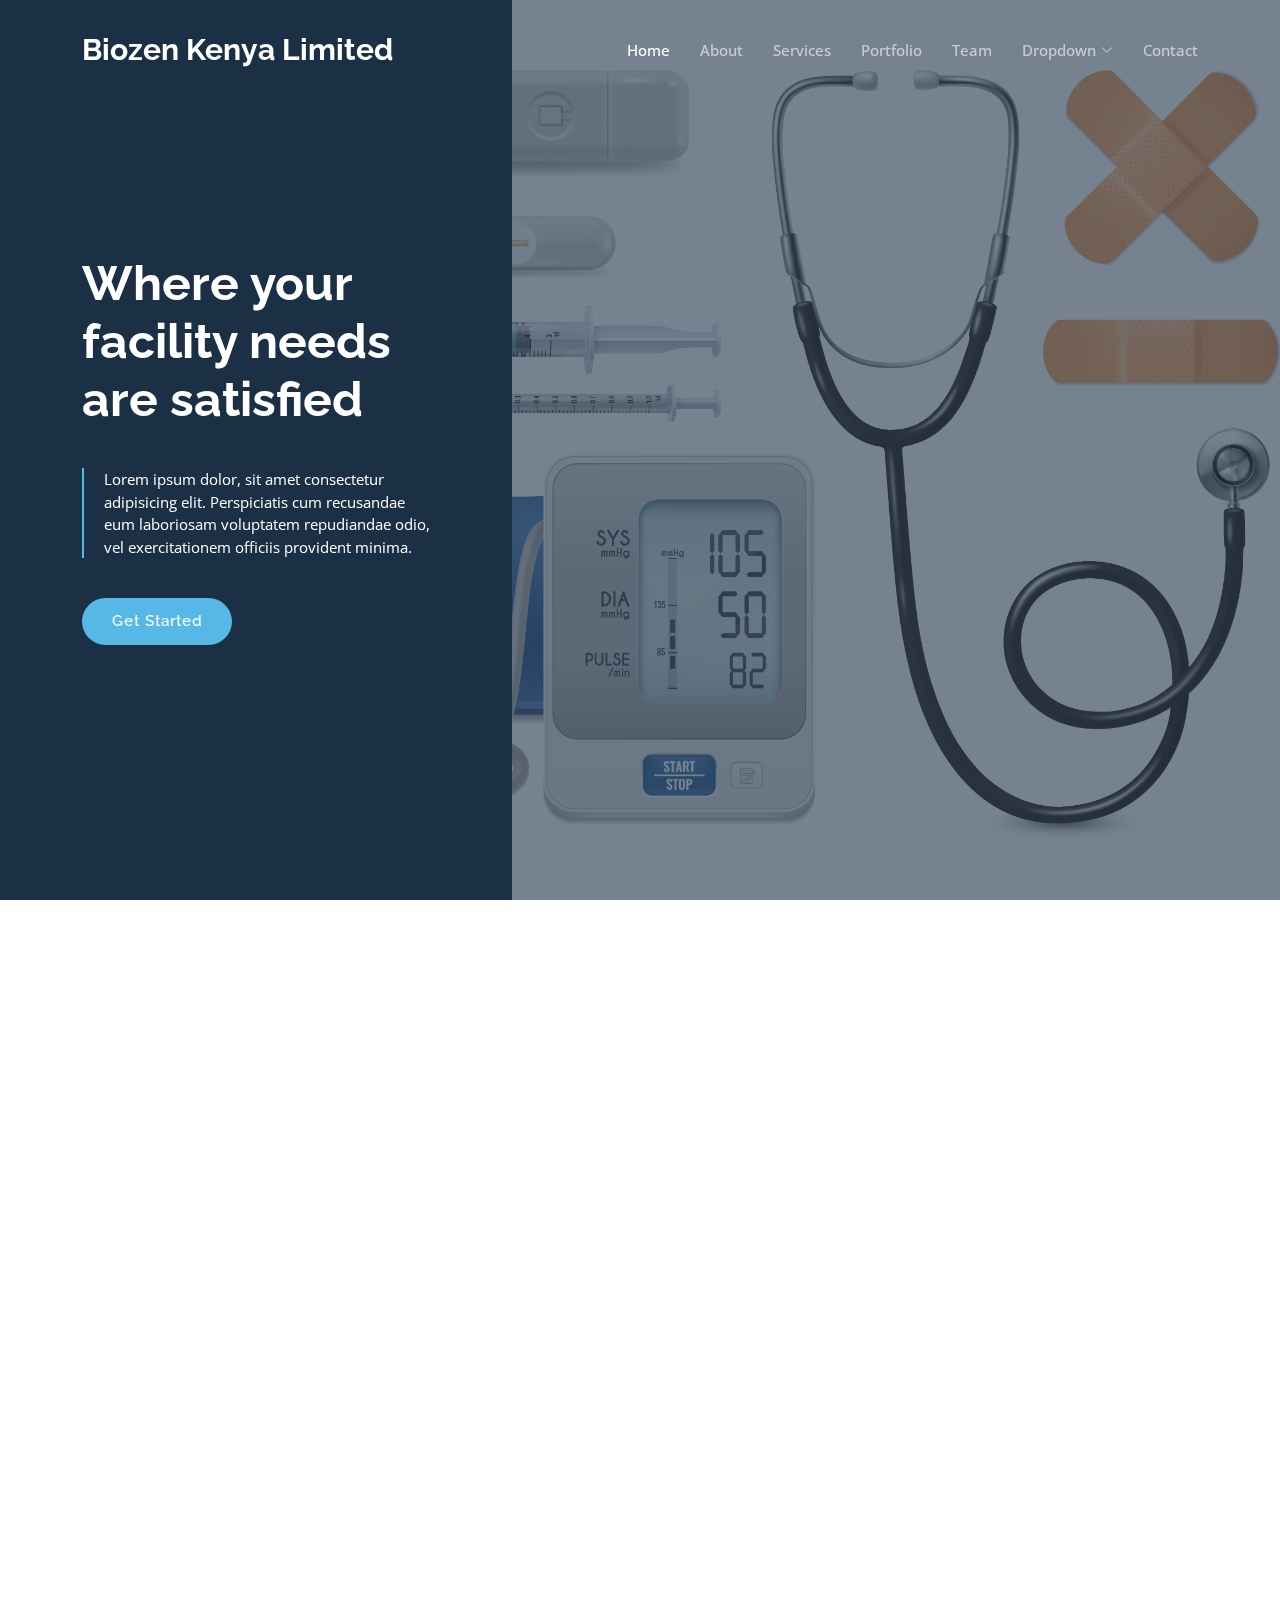
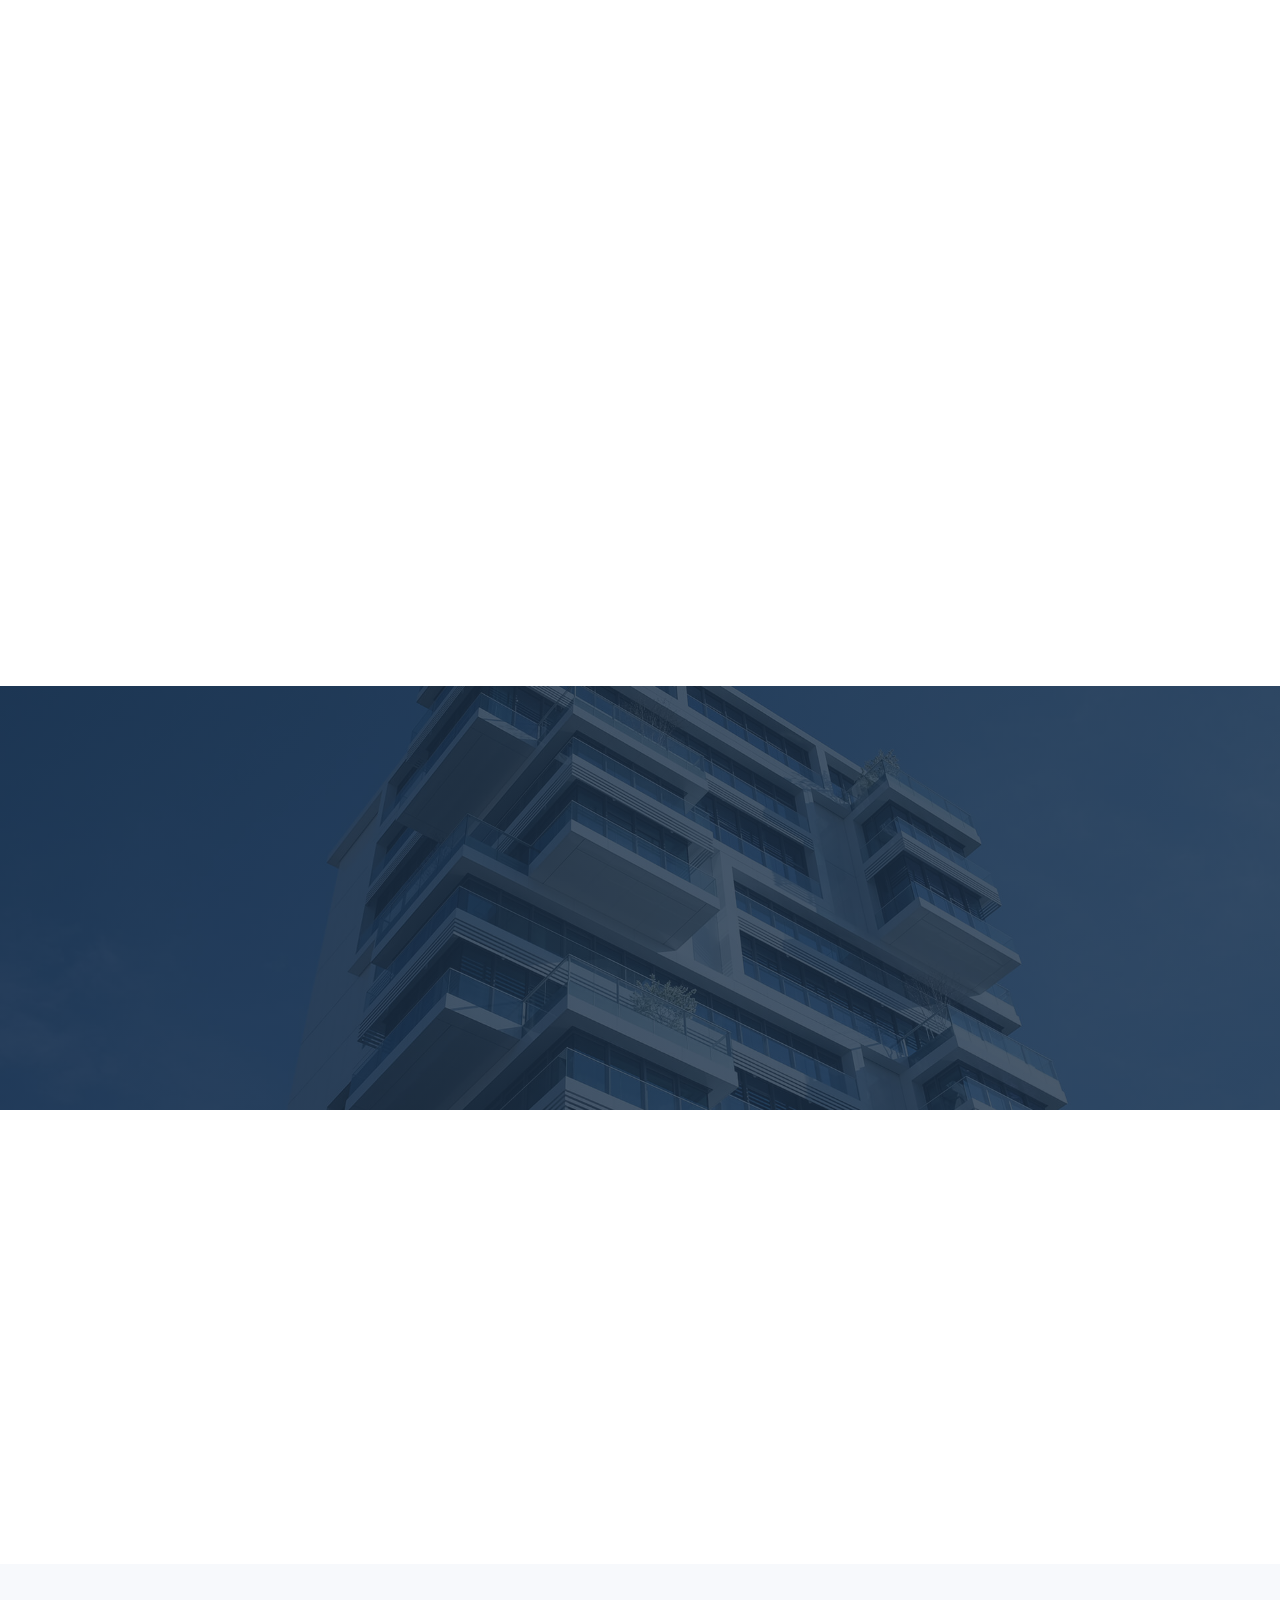
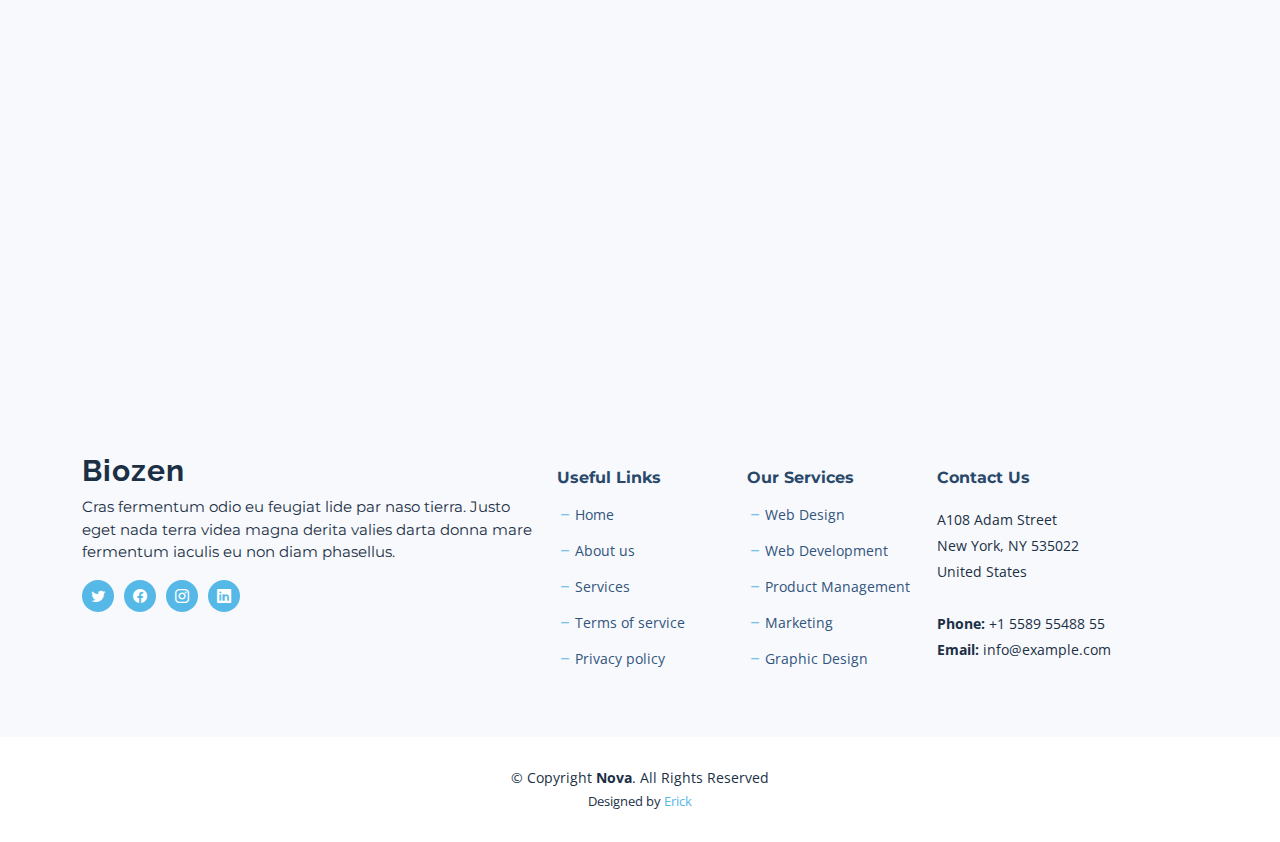
==== index.html @ e1270917 "initial commit" ====
<!DOCTYPE html>
<html lang="en">

<head>
  <meta charset="utf-8">
  <meta content="width=device-width, initial-scale=1.0" name="viewport">

  <title>Home</title>
  <meta content="" name="description">
  <meta content="" name="keywords">

  <!-- Favicons -->
  <link href="assets/img/favicon.png" rel="icon">
  <link href="assets/img/apple-touch-icon.png" rel="apple-touch-icon">

  <!-- Google Fonts -->
  <link rel="preconnect" href="https://fonts.googleapis.com">
  <link rel="preconnect" href="https://fonts.gstatic.com" crossorigin>
  <link href="https://fonts.googleapis.com/css2?family=Open+Sans:ital,wght@0,300;0,400;0,500;0,600;0,700;1,300;1,400;1,600;1,700&family=Montserrat:ital,wght@0,300;0,400;0,500;0,600;0,700;1,300;1,400;1,500;1,600;1,700&family=Raleway:ital,wght@0,300;0,400;0,500;0,600;0,700;1,300;1,400;1,500;1,600;1,700&display=swap" rel="stylesheet">

  <!-- Vendor CSS Files -->
  <link href="assets/vendor/bootstrap/css/bootstrap.min.css" rel="stylesheet">
  <link href="assets/vendor/bootstrap-icons/bootstrap-icons.css" rel="stylesheet">
  <link href="assets/vendor/aos/aos.css" rel="stylesheet">
  <link href="assets/vendor/glightbox/css/glightbox.min.css" rel="stylesheet">
  <link href="assets/vendor/swiper/swiper-bundle.min.css" rel="stylesheet">
  <link href="assets/vendor/remixicon/remixicon.css" rel="stylesheet">

  <!-- Template Main CSS File -->
  <link href="assets/css/main.css" rel="stylesheet">

  <!-- =======================================================
  * Template Name: Nova - v1.2.1
  * Template URL: https://bootstrapmade.com/nova-bootstrap-business-template/
  * Author: BootstrapMade.com
  * License: https://bootstrapmade.com/license/
  ======================================================== -->
</head>

<body class="page-index">

  <!-- ======= Header ======= -->
  <header id="header" class="header d-flex align-items-center fixed-top">
    <div class="container-fluid container-xl d-flex align-items-center justify-content-between">

      <a href="index.html" class="logo d-flex align-items-center">
        <!-- Uncomment the line below if you also wish to use an image logo -->
        <!-- <img src="assets/img/logo.png" alt=""> -->
        <!--<img src="assets/img/Biozen.jpeg" alt="logo" class="w-auto"> -->
        <h1>Biozen Kenya Limited</h1>
      </a>

      <i class="mobile-nav-toggle mobile-nav-show bi bi-list"></i>
      <i class="mobile-nav-toggle mobile-nav-hide d-none bi bi-x"></i>

      <nav id="navbar" class="navbar">
        <ul>
          <li><a href="index.html" class="active">Home</a></li>
          <li><a href="about.html">About</a></li>
          <li><a href="services.html">Services</a></li>
          <li><a href="portfolio.html">Portfolio</a></li>
          <li><a href="team.html">Team</a></li><li>
          <li class="dropdown"><a href="#"><span>Dropdown</span> <i class="bi bi-chevron-down dropdown-indicator"></i></a>
            <ul>
              <li><a href="#">Dropdown 1</a></li>
              <li class="dropdown"><a href="#"><span>Deep Dropdown</span> <i class="bi bi-chevron-down dropdown-indicator"></i></a>
                <ul>
                  <li><a href="#">Deep Dropdown 1</a></li>
                  <li><a href="#">Deep Dropdown 2</a></li>
                  <li><a href="#">Deep Dropdown 3</a></li>
                  <li><a href="#">Deep Dropdown 4</a></li>
                  <li><a href="#">Deep Dropdown 5</a></li>
                </ul>
              </li>
              <li><a href="#">Dropdown 2</a></li>
              <li><a href="#">Dropdown 3</a></li>
              <li><a href="#">Dropdown 4</a></li>
            </ul>
          </li>
          <li><a href="contact.html">Contact</a></li>
        </ul>
      </nav><!-- .navbar -->

    </div>
  </header><!-- End Header -->

  <!-- ======= Hero Section ======= -->
  <section id="hero" class="hero d-flex align-items-center">
    <div class="container">
      <div class="row">
        <div class="col-xl-4">
          <h2 data-aos="fade-up">Where your facility needs are satisfied</h2>
          <blockquote data-aos="fade-up" data-aos-delay="100">
            <p>Lorem ipsum dolor, sit amet consectetur adipisicing elit. Perspiciatis cum recusandae eum laboriosam voluptatem repudiandae odio, vel exercitationem officiis provident minima. </p>
          </blockquote>
          <div class="d-flex" data-aos="fade-up" data-aos-delay="200">
            <a href="#about" class="btn-get-started">Get Started</a>
          </div>
        </div>
      </div>
    </div>
  </section><!-- End Hero Section -->

  <main id="main">

    <!-- ======= Why Choose Us Section ======= -->
    <section id="why-us" class="why-us">
      <div class="container" data-aos="fade-up">

        <div class="section-header">
          <h2>Why Choose Us</h2>

        </div>

        <div class="row g-0" data-aos="fade-up" data-aos-delay="200">

          <div class="col-xl-5 img-bg" style="background-image: url('assets/img/why-us-bg.jpg')"></div>
          <div class="col-xl-7 slides  position-relative">

            <div class="slides-1 swiper">
              <div class="swiper-wrapper">

                <div class="swiper-slide">
                  <div class="item">
                    <h3 class="mb-3">Let's grow your business together</h3>
                    <h4 class="mb-3">Optio reiciendis accusantium iusto architecto at quia minima maiores quidem, dolorum.</h4>
                    <p>Lorem ipsum dolor sit amet consectetur adipisicing elit. Repellendus, ipsam perferendis asperiores explicabo vel tempore velit totam, natus nesciunt accusantium dicta quod quibusdam ipsum maiores nobis non, eum. Ullam reiciendis dignissimos laborum aut, magni voluptatem velit doloribus quas sapiente optio.</p>
                  </div>
                </div><!-- End slide item -->

                <div class="swiper-slide">
                  <div class="item">
                    <h3 class="mb-3">Unde perspiciatis ut repellat dolorem</h3>
                    <h4 class="mb-3">Amet cumque nam sed voluptas doloribus iusto. Dolorem eos aliquam quis.</h4>
                    <p>Dolorem quia fuga consectetur voluptatem. Earum consequatur nulla maxime necessitatibus cum accusamus. Voluptatem dolorem ut numquam dolorum delectus autem veritatis facilis. Et ea ut repellat ea. Facere est dolores fugiat dolor.</p>
                  </div>
                </div><!-- End slide item -->

                <div class="swiper-slide">
                  <div class="item">
                    <h3 class="mb-3">Aliquid non alias minus</h3>
                    <h4 class="mb-3">Necessitatibus voluptatibus explicabo dolores a vitae voluptatum.</h4>
                    <p>Neque voluptates aut. Soluta aut perspiciatis porro deserunt. Voluptate ut itaque velit. Aut consectetur voluptatem aspernatur sequi sit laborum. Voluptas enim dolorum fugiat aut.</p>
                  </div>
                </div><!-- End slide item -->

                <div class="swiper-slide">
                  <div class="item">
                    <h3 class="mb-3">Necessitatibus suscipit non voluptatem quibusdam</h3>
                    <h4 class="mb-3">Tempora quos est ut quia adipisci ut voluptas. Deleniti laborum soluta nihil est. Eum similique neque autem ut.</h4>
                    <p>Ut rerum et autem vel. Et rerum molestiae aut sit vel incidunt sit at voluptatem. Saepe dolorem et sed voluptate impedit. Ad et qui sint at qui animi animi rerum.</p>
                  </div>
                </div><!-- End slide item -->

              </div>
              <div class="swiper-pagination"></div>
            </div>
            <div class="swiper-button-prev"></div>
            <div class="swiper-button-next"></div>
          </div>

        </div>

      </div>
    </section><!-- End Why Choose Us Section -->

    <!-- ======= Our Services Section ======= -->
    <section id="services-list" class="services-list">
      <div class="container" data-aos="fade-up">

        <div class="section-header">
          <h2>Our Services</h2>

        </div>

        <div class="row gy-5">

          <div class="col-lg-4 col-md-6 service-item d-flex" data-aos="fade-up" data-aos-delay="100">
            <div class="icon flex-shrink-0"><i class="bi bi-briefcase" style="color: #f57813;"></i></div>
            <div>
              <h4 class="title"><a href="#" class="stretched-link">Lorem Ipsum</a></h4>
              <p class="description">Voluptatum deleniti atque corrupti quos dolores et quas molestias excepturi sint occaecati cupiditate non provident</p>
            </div>
          </div>
          <!-- End Service Item -->

          <div class="col-lg-4 col-md-6 service-item d-flex" data-aos="fade-up" data-aos-delay="200">
            <div class="icon flex-shrink-0"><i class="bi bi-card-checklist" style="color: #15a04a;"></i></div>
            <div>
              <h4 class="title"><a href="#" class="stretched-link">Dolor Sitema</a></h4>
              <p class="description">Minim veniam, quis nostrud exercitation ullamco laboris nisi ut aliquip ex ea commodo consequat tarad limino ata</p>
            </div>
          </div><!-- End Service Item -->

          <div class="col-lg-4 col-md-6 service-item d-flex" data-aos="fade-up" data-aos-delay="300">
            <div class="icon flex-shrink-0"><i class="bi bi-bar-chart" style="color: #d90769;"></i></div>
            <div>
              <h4 class="title"><a href="#" class="stretched-link">Sed ut perspiciatis</a></h4>
              <p class="description">Duis aute irure dolor in reprehenderit in voluptate velit esse cillum dolore eu fugiat nulla pariatur</p>
            </div>
          </div><!-- End Service Item -->

          <div class="col-lg-4 col-md-6 service-item d-flex" data-aos="fade-up" data-aos-delay="400">
            <div class="icon flex-shrink-0"><i class="bi bi-binoculars" style="color: #15bfbc;"></i></div>
            <div>
              <h4 class="title"><a href="#" class="stretched-link">Magni Dolores</a></h4>
              <p class="description">Excepteur sint occaecat cupidatat non proident, sunt in culpa qui officia deserunt mollit anim id est laborum</p>
            </div>
          </div><!-- End Service Item -->

          <div class="col-lg-4 col-md-6 service-item d-flex" data-aos="fade-up" data-aos-delay="500">
            <div class="icon flex-shrink-0"><i class="bi bi-brightness-high" style="color: #f5cf13;"></i></div>
            <div>
              <h4 class="title"><a href="#" class="stretched-link">Nemo Enim</a></h4>
              <p class="description">At vero eos et accusamus et iusto odio dignissimos ducimus qui blanditiis praesentium voluptatum deleniti atque</p>
            </div>
          </div><!-- End Service Item -->

          <div class="col-lg-4 col-md-6 service-item d-flex" data-aos="fade-up" data-aos-delay="600">
            <div class="icon flex-shrink-0"><i class="bi bi-calendar4-week" style="color: #1335f5;"></i></div>
            <div>
              <h4 class="title"><a href="#" class="stretched-link">Eiusmod Tempor</a></h4>
              <p class="description">Et harum quidem rerum facilis est et expedita distinctio. Nam libero tempore, cum soluta nobis est eligendi</p>
            </div>
          </div><!-- End Service Item -->

        </div>

      </div>
    </section><!-- End Our Services Section -->

    <!-- ======= Call To Action Section ======= -->
    <section id="call-to-action" class="call-to-action">
      <div class="container" data-aos="fade-up">
        <div class="row justify-content-center">
          <div class="col-lg-6 text-center">
            <h3>Ut fugiat aliquam aut non</h3>
            <p>Duis aute irure dolor in reprehenderit in voluptate velit esse cillum dolore eu fugiat nulla pariatur. Excepteur sint occaecat cupidatat non proident.</p>
            <a class="cta-btn" href="#">Call To Action</a>
          </div>
        </div>

      </div>
    </section><!-- End Call To Action Section -->

    <!-- ======= Features Section ======= -->
    <section id="features" class="features">

      <div class="container" data-aos="fade-up">
        <div class="row">
          <div class="col-lg-7" data-aos="fade-up" data-aos-delay="100">
            <h3>Get All Medical Supplies for <br>Your facility</h3>

            <div class="row gy-4">

              <div class="col-md-6">
                <div class="icon-list d-flex">
                  <i class="ri-store-line" style="color: #ffbb2c;"></i>
                  <span>Easy Cart Features</span>
                </div>
              </div><!-- End Icon List Item-->

              <div class="col-md-6">
                <div class="icon-list d-flex">
                  <i class="ri-bar-chart-box-line" style="color: #5578ff;"></i>
                  <span>Sit amet consectetur adipisicing</span>
                </div>
              </div><!-- End Icon List Item-->

              <div class="col-md-6">
                <div class="icon-list d-flex">
                  <i class="ri-calendar-todo-line" style="color: #e80368;"></i>
                  <span>Ipsum Rerum Explicabo</span>
                </div>
              </div><!-- End Icon List Item-->

              <div class="col-md-6">
                <div class="icon-list d-flex">
                  <i class="ri-paint-brush-line" style="color: #e361ff;"></i>
                  <span>Easy Cart Features</span>
                </div>
              </div><!-- End Icon List Item-->

              <div class="col-md-6">
                <div class="icon-list d-flex">
                  <i class="ri-database-2-line" style="color: #47aeff;"></i>
                  <span>Easy Cart Features</span>
                </div>
              </div><!-- End Icon List Item-->

              <div class="col-md-6">
                <div class="icon-list d-flex">
                  <i class="ri-gradienter-line" style="color: #ffa76e;"></i>
                  <span>Sit amet consectetur adipisicing</span>
                </div>
              </div><!-- End Icon List Item-->

              <div class="col-md-6">
                <div class="icon-list d-flex">
                  <i class="ri-file-list-3-line" style="color: #11dbcf;"></i>
                  <span>Ipsum Rerum Explicabo</span>
                </div>
              </div><!-- End Icon List Item-->

              <div class="col-md-6">
                <div class="icon-list d-flex">
                  <i class="ri-base-station-line" style="color: #ff5828;"></i>
                  <span>Easy Cart Features</span>
                </div>
              </div><!-- End Icon List Item-->
            </div>
          </div>
          <div class="col-lg-5 position-relative" data-aos="fade-up" data-aos-delay="200">
            <div class="phone-wrap">
              <img src="assets/img/Bioz.jpg" alt="Image" class="img-fluid">
            </div>
          </div>
        </div>

      </div>

      <div class="details">
        <div class="container" data-aos="fade-up" data-aos-delay="300">
          <div class="row">
            <div class="col-md-6">
              <h4>Labore Sdio Lidui<br>Bonde Naruto</h4>
              <p>Lorem ipsum dolor sit amet, consectetur adipisicing elit. Numquam nostrum molestias doloremque quae delectus odit minima corrupti blanditiis quo animi!</p>
              <a href="#about" class="btn-get-started">Get Started</a>
            </div>
          </div>

        </div>
      </div>

    </section><!-- End Features Section -->


  </main><!-- End #main -->

  <!-- ======= Footer ======= -->
  <footer id="footer" class="footer">

    <div class="footer-content">
      <div class="container">
        <div class="row gy-4">
          <div class="col-lg-5 col-md-12 footer-info">
            <a href="index.html" class="logo d-flex align-items-center">
              <span>Biozen</span>
            </a>
            <p>Cras fermentum odio eu feugiat lide par naso tierra. Justo eget nada terra videa magna derita valies darta donna mare fermentum iaculis eu non diam phasellus.</p>
            <div class="social-links d-flex  mt-3">
              <a href="#" class="twitter"><i class="bi bi-twitter"></i></a>
              <a href="#" class="facebook"><i class="bi bi-facebook"></i></a>
              <a href="#" class="instagram"><i class="bi bi-instagram"></i></a>
              <a href="#" class="linkedin"><i class="bi bi-linkedin"></i></a>
            </div>
          </div>

          <div class="col-lg-2 col-6 footer-links">
            <h4>Useful Links</h4>
            <ul>
              <li><i class="bi bi-dash"></i> <a href="#">Home</a></li>
              <li><i class="bi bi-dash"></i> <a href="#">About us</a></li>
              <li><i class="bi bi-dash"></i> <a href="#">Services</a></li>
              <li><i class="bi bi-dash"></i> <a href="#">Terms of service</a></li>
              <li><i class="bi bi-dash"></i> <a href="#">Privacy policy</a></li>
            </ul>
          </div>

          <div class="col-lg-2 col-6 footer-links">
            <h4>Our Services</h4>
            <ul>
              <li><i class="bi bi-dash"></i> <a href="#">Web Design</a></li>
              <li><i class="bi bi-dash"></i> <a href="#">Web Development</a></li>
              <li><i class="bi bi-dash"></i> <a href="#">Product Management</a></li>
              <li><i class="bi bi-dash"></i> <a href="#">Marketing</a></li>
              <li><i class="bi bi-dash"></i> <a href="#">Graphic Design</a></li>
            </ul>
          </div>

          <div class="col-lg-3 col-md-12 footer-contact text-center text-md-start">
            <h4>Contact Us</h4>
            <p>
              A108 Adam Street <br>
              New York, NY 535022<br>
              United States <br><br>
              <strong>Phone:</strong> +1 5589 55488 55<br>
              <strong>Email:</strong> info@example.com<br>
            </p>

          </div>

        </div>
      </div>
    </div>

    <div class="footer-legal">
      <div class="container">
        <div class="copyright">
          &copy; Copyright <strong><span>Nova</span></strong>. All Rights Reserved
        </div>
        <div class="credits">
          <!-- All the links in the footer should remain intact. -->
          <!-- You can delete the links only if you purchased the pro version. -->
          <!-- Licensing information: https://bootstrapmade.com/license/ -->
          <!-- Purchase the pro version with working PHP/AJAX contact form: https://bootstrapmade.com/nova-bootstrap-business-template/ -->
          Designed by <a href="https://bootstrapmade.com/">Erick</a>
        </div>
      </div>
    </div>
  </footer><!-- End Footer -->
  <!-- End Footer -->

  <a href="#" class="scroll-top d-flex align-items-center justify-content-center"><i class="bi bi-arrow-up-short"></i></a>

  <div id="preloader"></div>

  <!-- Vendor JS Files -->
  <script src="assets/vendor/bootstrap/js/bootstrap.bundle.min.js"></script>
  <script src="assets/vendor/aos/aos.js"></script>
  <script src="assets/vendor/glightbox/js/glightbox.min.js"></script>
  <script src="assets/vendor/swiper/swiper-bundle.min.js"></script>
  <script src="assets/vendor/isotope-layout/isotope.pkgd.min.js"></script>
  <script src="assets/vendor/php-email-form/validate.js"></script>

  <!-- Template Main JS File -->
  <script src="assets/js/main.js"></script>

</body>

</html>
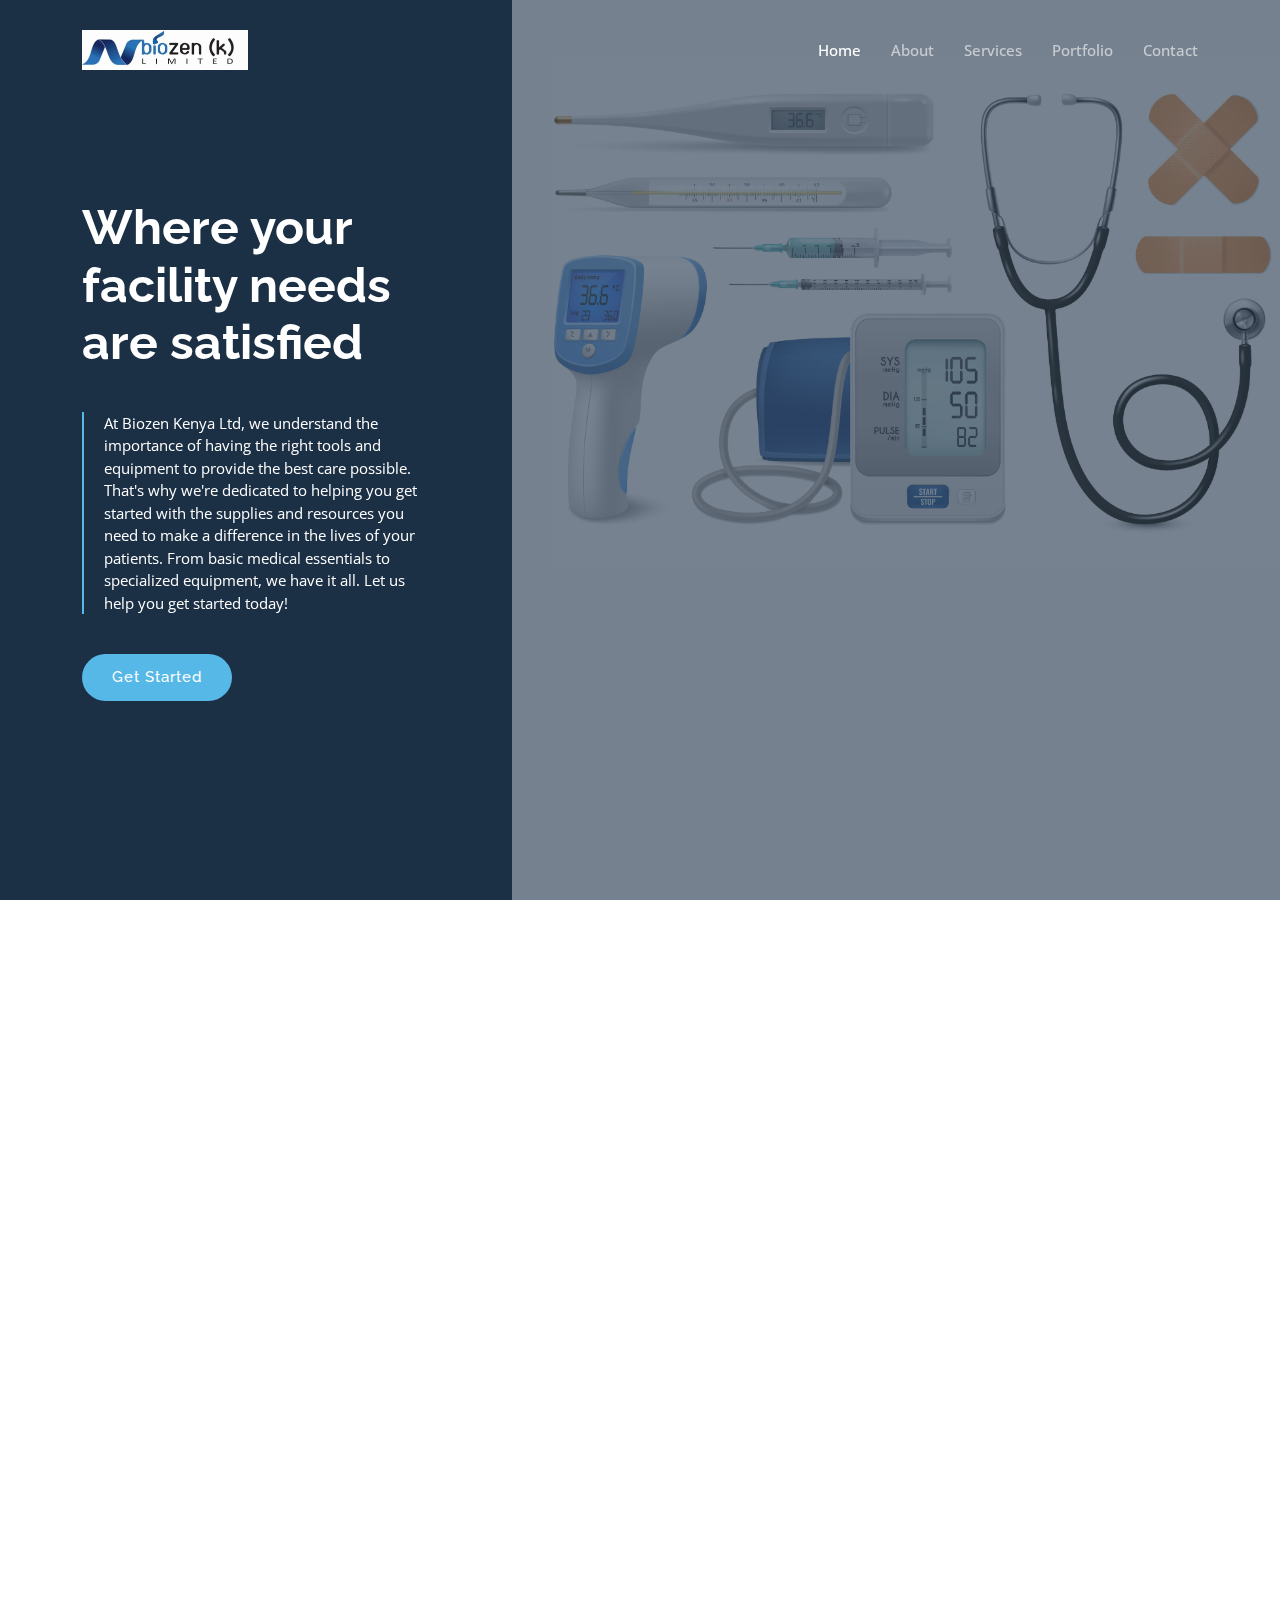
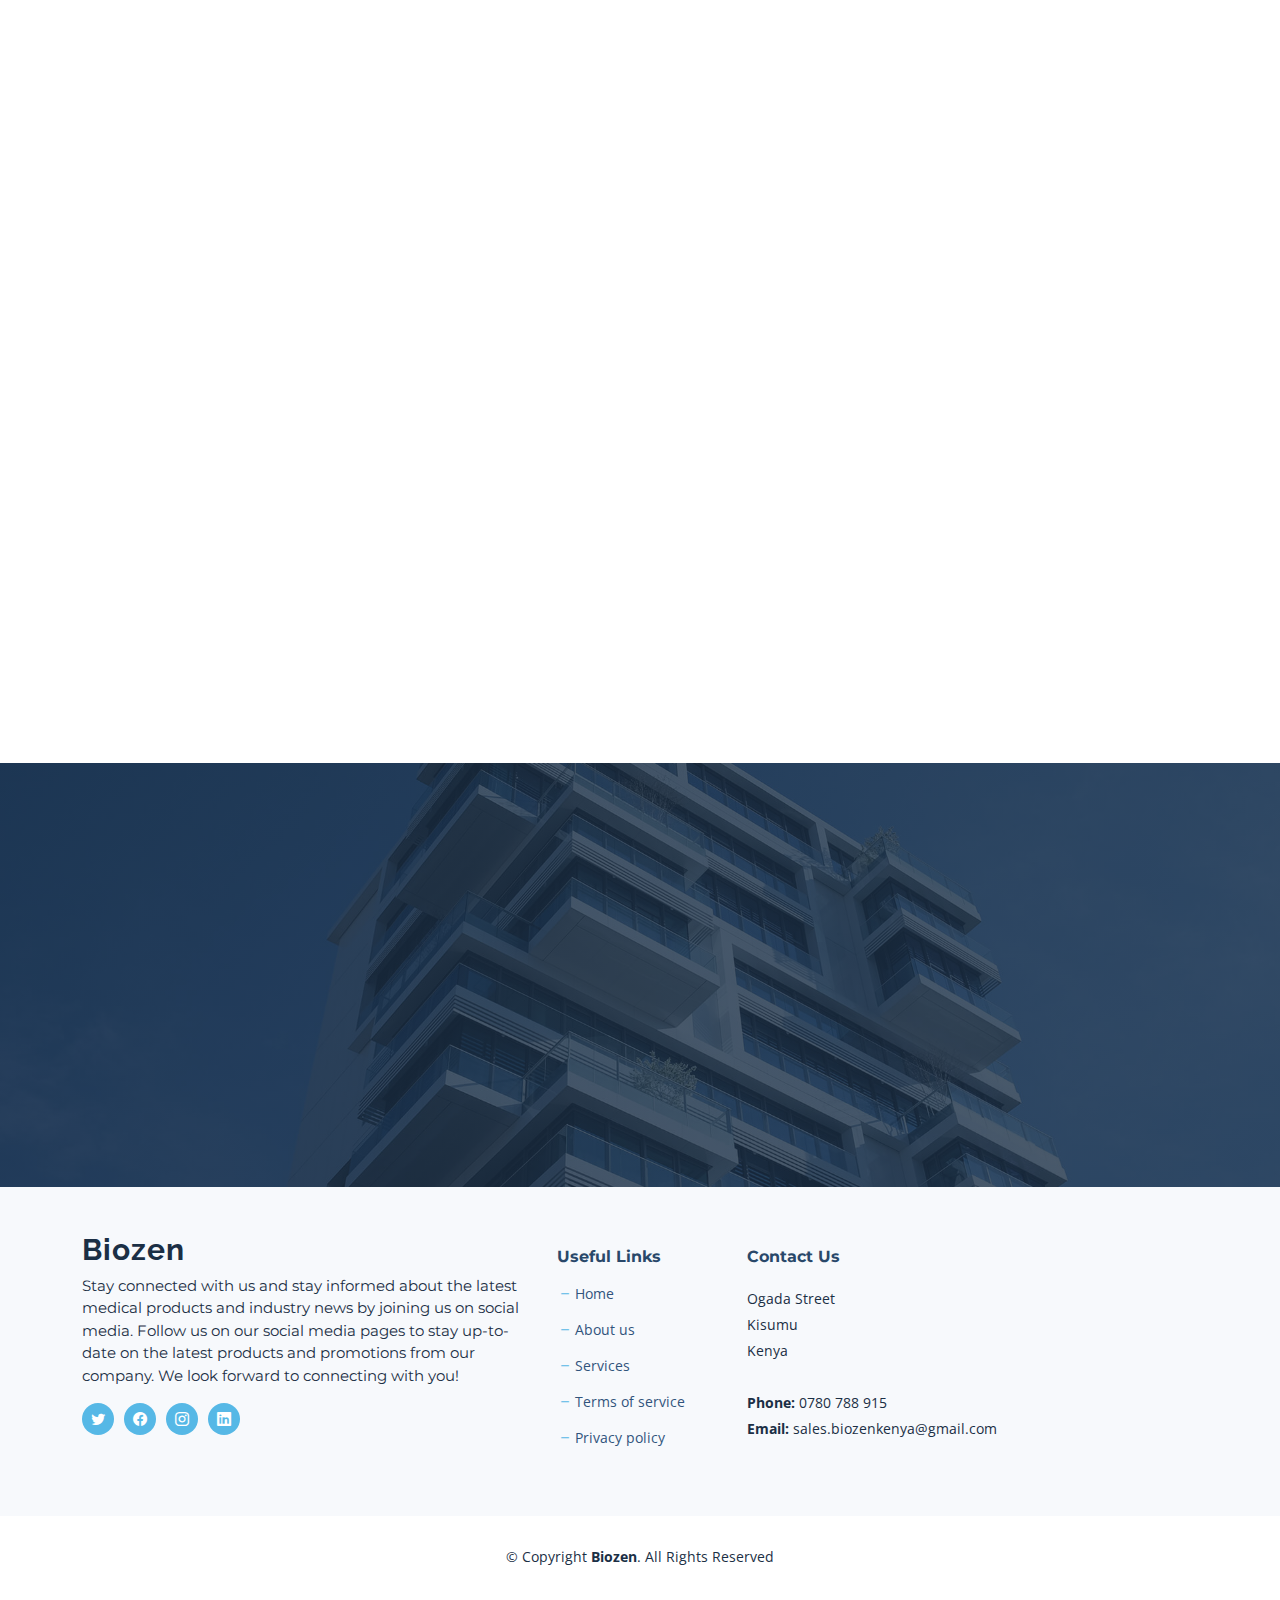
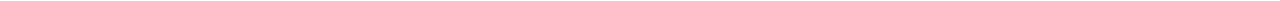
==== commit a425ef69: "content added" ====
--- a/index.html
+++ b/index.html
@@ -47,7 +47,8 @@
         <!-- Uncomment the line below if you also wish to use an image logo -->
         <!-- <img src="assets/img/logo.png" alt=""> -->
         <!--<img src="assets/img/Biozen.jpeg" alt="logo" class="w-auto"> -->
-        <h1>Biozen Kenya Limited</h1>
+        <img src="/assets/img/LOGO 1.JPG" alt=""> 
+        
       </a>
 
       <i class="mobile-nav-toggle mobile-nav-show bi bi-list"></i>
@@ -59,24 +60,6 @@
           <li><a href="about.html">About</a></li>
           <li><a href="services.html">Services</a></li>
           <li><a href="portfolio.html">Portfolio</a></li>
-          <li><a href="team.html">Team</a></li><li>
-          <li class="dropdown"><a href="#"><span>Dropdown</span> <i class="bi bi-chevron-down dropdown-indicator"></i></a>
-            <ul>
-              <li><a href="#">Dropdown 1</a></li>
-              <li class="dropdown"><a href="#"><span>Deep Dropdown</span> <i class="bi bi-chevron-down dropdown-indicator"></i></a>
-                <ul>
-                  <li><a href="#">Deep Dropdown 1</a></li>
-                  <li><a href="#">Deep Dropdown 2</a></li>
-                  <li><a href="#">Deep Dropdown 3</a></li>
-                  <li><a href="#">Deep Dropdown 4</a></li>
-                  <li><a href="#">Deep Dropdown 5</a></li>
-                </ul>
-              </li>
-              <li><a href="#">Dropdown 2</a></li>
-              <li><a href="#">Dropdown 3</a></li>
-              <li><a href="#">Dropdown 4</a></li>
-            </ul>
-          </li>
           <li><a href="contact.html">Contact</a></li>
         </ul>
       </nav><!-- .navbar -->
@@ -91,10 +74,12 @@
         <div class="col-xl-4">
           <h2 data-aos="fade-up">Where your facility needs are satisfied</h2>
           <blockquote data-aos="fade-up" data-aos-delay="100">
-            <p>Lorem ipsum dolor, sit amet consectetur adipisicing elit. Perspiciatis cum recusandae eum laboriosam voluptatem repudiandae odio, vel exercitationem officiis provident minima. </p>
+            <p>At Biozen Kenya Ltd, we understand the importance of having the right tools and equipment to provide the best care possible. 
+              That's why we're dedicated to helping you get started with the supplies and resources you need to make a difference in the lives of your 
+              patients. From basic medical essentials to specialized equipment, we have it all. Let us help you get started today!</p>
           </blockquote>
           <div class="d-flex" data-aos="fade-up" data-aos-delay="200">
-            <a href="#about" class="btn-get-started">Get Started</a>
+            <a href="about.html" class="btn-get-started">Get Started</a>
           </div>
         </div>
       </div>
@@ -114,7 +99,7 @@
 
         <div class="row g-0" data-aos="fade-up" data-aos-delay="200">
 
-          <div class="col-xl-5 img-bg" style="background-image: url('assets/img/why-us-bg.jpg')"></div>
+          <div class="col-xl-5 img-bg" style="background-image: url('assets/img/why.jpg')"></div>
           <div class="col-xl-7 slides  position-relative">
 
             <div class="slides-1 swiper">
@@ -123,32 +108,46 @@
                 <div class="swiper-slide">
                   <div class="item">
                     <h3 class="mb-3">Let's grow your business together</h3>
-                    <h4 class="mb-3">Optio reiciendis accusantium iusto architecto at quia minima maiores quidem, dolorum.</h4>
-                    <p>Lorem ipsum dolor sit amet consectetur adipisicing elit. Repellendus, ipsam perferendis asperiores explicabo vel tempore velit totam, natus nesciunt accusantium dicta quod quibusdam ipsum maiores nobis non, eum. Ullam reiciendis dignissimos laborum aut, magni voluptatem velit doloribus quas sapiente optio.</p>
+                    <h4 class="mb-3">Get top quality Products</h4>
+                    <p>At  Biozen Kenya, we pride ourselves on offering top-quality products and exceptional customer 
+                      service. Our team of experts is dedicated to ensuring that you have the medical supplies you need, when you 
+                      need them. We understand the importance of timely delivery and accurate product information, and we work hard 
+                      to exceed your expectations. With a wide range of products and competitive pricing, we are the go-to choice for 
+                      all of your medical supply needs.</p>
                   </div>
                 </div><!-- End slide item -->
 
                 <div class="swiper-slide">
                   <div class="item">
-                    <h3 class="mb-3">Unde perspiciatis ut repellat dolorem</h3>
-                    <h4 class="mb-3">Amet cumque nam sed voluptas doloribus iusto. Dolorem eos aliquam quis.</h4>
-                    <p>Dolorem quia fuga consectetur voluptatem. Earum consequatur nulla maxime necessitatibus cum accusamus. Voluptatem dolorem ut numquam dolorum delectus autem veritatis facilis. Et ea ut repellat ea. Facere est dolores fugiat dolor.</p>
+                    <h3 class="mb-3">Choose from a wide range of products</h3>
+                    <h4 class="mb-3">Wide selection of supplies.</h4>
+                    <p>Choose us for all your medical supply needs because we offer a wide selection of high-quality
+                       products at competitive prices, backed by exceptional customer service and fast, reliable delivery.
+                        Our knowledgeable team is dedicated to helping you find the right solutions for your practice or facility, 
+                        and we are committed to providing you with the best possible experience every time you shop with us</p>
                   </div>
                 </div><!-- End slide item -->
 
                 <div class="swiper-slide">
                   <div class="item">
-                    <h3 class="mb-3">Aliquid non alias minus</h3>
-                    <h4 class="mb-3">Necessitatibus voluptatibus explicabo dolores a vitae voluptatum.</h4>
-                    <p>Neque voluptates aut. Soluta aut perspiciatis porro deserunt. Voluptate ut itaque velit. Aut consectetur voluptatem aspernatur sequi sit laborum. Voluptas enim dolorum fugiat aut.</p>
+                    <h3 class="mb-3">Let us meet your business needs</h3>
+                    <h4 class="mb-3">your satisfaction shall be met.</h4>
+                    <p>Choose us for all of your medical supply needs because we offer a wide range of high-quality 
+                      products at competitive prices, backed by exceptional customer service. Our dedicated team of 
+                      experts is committed to providing you with the best possible experience, from your initial inquiry 
+                      to delivery and beyond. Trust us to keep your facility or practice running smoothly, with timely and 
+                      accurate deliveries, personalized service, and a commitment to your satisfaction..</p>
                   </div>
                 </div><!-- End slide item -->
 
                 <div class="swiper-slide">
                   <div class="item">
-                    <h3 class="mb-3">Necessitatibus suscipit non voluptatem quibusdam</h3>
-                    <h4 class="mb-3">Tempora quos est ut quia adipisci ut voluptas. Deleniti laborum soluta nihil est. Eum similique neque autem ut.</h4>
-                    <p>Ut rerum et autem vel. Et rerum molestiae aut sit vel incidunt sit at voluptatem. Saepe dolorem et sed voluptate impedit. Ad et qui sint at qui animi animi rerum.</p>
+                    <h3 class="mb-3">At Biozen, Our commitment is You.</h3>
+                    <h4 class="mb-3">Our commitment is our customer.</h4>
+                    <p>At our medical supplies company, we pride ourselves on providing the highest quality products and unparalleled customer service. With years
+                       of experience in the industry and a dedicated team of professionals, we understand the importance of reliable and efficient service when it 
+                       comes to meeting the needs of healthcare providers. Our commitment to excellence is evident in everything we do, from sourcing the best 
+                       materials to ensuring timely delivery. Trust us to be your go-to source for all your medical supply needs.</p>
                   </div>
                 </div><!-- End slide item -->
 
@@ -176,51 +175,51 @@
         <div class="row gy-5">
 
           <div class="col-lg-4 col-md-6 service-item d-flex" data-aos="fade-up" data-aos-delay="100">
-            <div class="icon flex-shrink-0"><i class="bi bi-briefcase" style="color: #f57813;"></i></div>
-            <div>
-              <h4 class="title"><a href="#" class="stretched-link">Lorem Ipsum</a></h4>
-              <p class="description">Voluptatum deleniti atque corrupti quos dolores et quas molestias excepturi sint occaecati cupiditate non provident</p>
+            <div class="icon flex-shrink-0"><i class="bi bi-lock" style="color: #f57813;"></i></div>
+            <div>
+              <h4 class="title"><a href="#" class="stretched-link">Safety</a></h4>
+              <p class="description">We adhere to the highest standards of safety when handling products we sell to the clients...</p>
             </div>
           </div>
           <!-- End Service Item -->
 
           <div class="col-lg-4 col-md-6 service-item d-flex" data-aos="fade-up" data-aos-delay="200">
-            <div class="icon flex-shrink-0"><i class="bi bi-card-checklist" style="color: #15a04a;"></i></div>
-            <div>
-              <h4 class="title"><a href="#" class="stretched-link">Dolor Sitema</a></h4>
-              <p class="description">Minim veniam, quis nostrud exercitation ullamco laboris nisi ut aliquip ex ea commodo consequat tarad limino ata</p>
+            <div class="icon flex-shrink-0"><i class="bi bi-c-circle-fill" style="color: #15a04a;"></i></div>
+            <div>
+              <h4 class="title"><a href="#" class="stretched-link">Community</a></h4>
+              <p class="description">At medileads, we work as one unit(community) in offering services to our clients....</p>
             </div>
           </div><!-- End Service Item -->
 
           <div class="col-lg-4 col-md-6 service-item d-flex" data-aos="fade-up" data-aos-delay="300">
             <div class="icon flex-shrink-0"><i class="bi bi-bar-chart" style="color: #d90769;"></i></div>
             <div>
-              <h4 class="title"><a href="#" class="stretched-link">Sed ut perspiciatis</a></h4>
-              <p class="description">Duis aute irure dolor in reprehenderit in voluptate velit esse cillum dolore eu fugiat nulla pariatur</p>
+              <h4 class="title"><a href="#" class="stretched-link">Sustainability</a></h4>
+              <p class="description">Achieving sustainable service delivery to our clients is the end goal of our commitment....</p>
             </div>
           </div><!-- End Service Item -->
 
           <div class="col-lg-4 col-md-6 service-item d-flex" data-aos="fade-up" data-aos-delay="400">
-            <div class="icon flex-shrink-0"><i class="bi bi-binoculars" style="color: #15bfbc;"></i></div>
-            <div>
-              <h4 class="title"><a href="#" class="stretched-link">Magni Dolores</a></h4>
-              <p class="description">Excepteur sint occaecat cupidatat non proident, sunt in culpa qui officia deserunt mollit anim id est laborum</p>
+            <div class="icon flex-shrink-0"><i class="bi bi-award-fill" style="color: #15bfbc;"></i></div>
+            <div>
+              <h4 class="title"><a href="#" class="stretched-link">Best quality</a></h4>
+              <p class="description">We source for the best quality products from the most reliable manufacturer across the globe....</p>
             </div>
           </div><!-- End Service Item -->
 
           <div class="col-lg-4 col-md-6 service-item d-flex" data-aos="fade-up" data-aos-delay="500">
-            <div class="icon flex-shrink-0"><i class="bi bi-brightness-high" style="color: #f5cf13;"></i></div>
-            <div>
-              <h4 class="title"><a href="#" class="stretched-link">Nemo Enim</a></h4>
-              <p class="description">At vero eos et accusamus et iusto odio dignissimos ducimus qui blanditiis praesentium voluptatum deleniti atque</p>
+            <div class="icon flex-shrink-0"><i class="bi bi-check-circle-fill" style="color: #f5cf13;"></i></div>
+            <div>
+              <h4 class="title"><a href="#" class="stretched-link">Intergrity</a></h4>
+              <p class="description">We are commitment to providing reliable information and evidence, expert and high-quality delivery.</p>
             </div>
           </div><!-- End Service Item -->
 
           <div class="col-lg-4 col-md-6 service-item d-flex" data-aos="fade-up" data-aos-delay="600">
-            <div class="icon flex-shrink-0"><i class="bi bi-calendar4-week" style="color: #1335f5;"></i></div>
-            <div>
-              <h4 class="title"><a href="#" class="stretched-link">Eiusmod Tempor</a></h4>
-              <p class="description">Et harum quidem rerum facilis est et expedita distinctio. Nam libero tempore, cum soluta nobis est eligendi</p>
+            <div class="icon flex-shrink-0"><i class="bi bi-lightbulb-fill" style="color: #1335f5;"></i></div>
+            <div>
+              <h4 class="title"><a href="#" class="stretched-lifilter-boonk">Strategy</a></h4>
+              <p class="description">Biozen Kenya employs a very efficient strategy to provide its customers with superior services....</p>
             </div>
           </div><!-- End Service Item -->
 
@@ -234,105 +233,14 @@
       <div class="container" data-aos="fade-up">
         <div class="row justify-content-center">
           <div class="col-lg-6 text-center">
-            <h3>Ut fugiat aliquam aut non</h3>
-            <p>Duis aute irure dolor in reprehenderit in voluptate velit esse cillum dolore eu fugiat nulla pariatur. Excepteur sint occaecat cupidatat non proident.</p>
-            <a class="cta-btn" href="#">Call To Action</a>
+            <h3>Don't wait to call us</h3>
+            <p>Don't wait any longer, order your medical supplies now and ensure the safety and well-being of your patients and staff with our high-quality products and prompt delivery service.</p>
+            <a class="cta-btn" href="contact.html">Contact us</a>
           </div>
         </div>
 
       </div>
     </section><!-- End Call To Action Section -->
-
-    <!-- ======= Features Section ======= -->
-    <section id="features" class="features">
-
-      <div class="container" data-aos="fade-up">
-        <div class="row">
-          <div class="col-lg-7" data-aos="fade-up" data-aos-delay="100">
-            <h3>Get All Medical Supplies for <br>Your facility</h3>
-
-            <div class="row gy-4">
-
-              <div class="col-md-6">
-                <div class="icon-list d-flex">
-                  <i class="ri-store-line" style="color: #ffbb2c;"></i>
-                  <span>Easy Cart Features</span>
-                </div>
-              </div><!-- End Icon List Item-->
-
-              <div class="col-md-6">
-                <div class="icon-list d-flex">
-                  <i class="ri-bar-chart-box-line" style="color: #5578ff;"></i>
-                  <span>Sit amet consectetur adipisicing</span>
-                </div>
-              </div><!-- End Icon List Item-->
-
-              <div class="col-md-6">
-                <div class="icon-list d-flex">
-                  <i class="ri-calendar-todo-line" style="color: #e80368;"></i>
-                  <span>Ipsum Rerum Explicabo</span>
-                </div>
-              </div><!-- End Icon List Item-->
-
-              <div class="col-md-6">
-                <div class="icon-list d-flex">
-                  <i class="ri-paint-brush-line" style="color: #e361ff;"></i>
-                  <span>Easy Cart Features</span>
-                </div>
-              </div><!-- End Icon List Item-->
-
-              <div class="col-md-6">
-                <div class="icon-list d-flex">
-                  <i class="ri-database-2-line" style="color: #47aeff;"></i>
-                  <span>Easy Cart Features</span>
-                </div>
-              </div><!-- End Icon List Item-->
-
-              <div class="col-md-6">
-                <div class="icon-list d-flex">
-                  <i class="ri-gradienter-line" style="color: #ffa76e;"></i>
-                  <span>Sit amet consectetur adipisicing</span>
-                </div>
-              </div><!-- End Icon List Item-->
-
-              <div class="col-md-6">
-                <div class="icon-list d-flex">
-                  <i class="ri-file-list-3-line" style="color: #11dbcf;"></i>
-                  <span>Ipsum Rerum Explicabo</span>
-                </div>
-              </div><!-- End Icon List Item-->
-
-              <div class="col-md-6">
-                <div class="icon-list d-flex">
-                  <i class="ri-base-station-line" style="color: #ff5828;"></i>
-                  <span>Easy Cart Features</span>
-                </div>
-              </div><!-- End Icon List Item-->
-            </div>
-          </div>
-          <div class="col-lg-5 position-relative" data-aos="fade-up" data-aos-delay="200">
-            <div class="phone-wrap">
-              <img src="assets/img/Bioz.jpg" alt="Image" class="img-fluid">
-            </div>
-          </div>
-        </div>
-
-      </div>
-
-      <div class="details">
-        <div class="container" data-aos="fade-up" data-aos-delay="300">
-          <div class="row">
-            <div class="col-md-6">
-              <h4>Labore Sdio Lidui<br>Bonde Naruto</h4>
-              <p>Lorem ipsum dolor sit amet, consectetur adipisicing elit. Numquam nostrum molestias doloremque quae delectus odit minima corrupti blanditiis quo animi!</p>
-              <a href="#about" class="btn-get-started">Get Started</a>
-            </div>
-          </div>
-
-        </div>
-      </div>
-
-    </section><!-- End Features Section -->
 
 
   </main><!-- End #main -->
@@ -347,7 +255,8 @@
             <a href="index.html" class="logo d-flex align-items-center">
               <span>Biozen</span>
             </a>
-            <p>Cras fermentum odio eu feugiat lide par naso tierra. Justo eget nada terra videa magna derita valies darta donna mare fermentum iaculis eu non diam phasellus.</p>
+            <p>Stay connected with us and stay informed about the latest medical products and industry news by joining us on social media. Follow us on 
+              our social media pages to stay up-to-date on the latest products and promotions from our company. We look forward to connecting with you!</p>
             <div class="social-links d-flex  mt-3">
               <a href="#" class="twitter"><i class="bi bi-twitter"></i></a>
               <a href="#" class="facebook"><i class="bi bi-facebook"></i></a>
@@ -367,25 +276,14 @@
             </ul>
           </div>
 
-          <div class="col-lg-2 col-6 footer-links">
-            <h4>Our Services</h4>
-            <ul>
-              <li><i class="bi bi-dash"></i> <a href="#">Web Design</a></li>
-              <li><i class="bi bi-dash"></i> <a href="#">Web Development</a></li>
-              <li><i class="bi bi-dash"></i> <a href="#">Product Management</a></li>
-              <li><i class="bi bi-dash"></i> <a href="#">Marketing</a></li>
-              <li><i class="bi bi-dash"></i> <a href="#">Graphic Design</a></li>
-            </ul>
-          </div>
-
           <div class="col-lg-3 col-md-12 footer-contact text-center text-md-start">
             <h4>Contact Us</h4>
             <p>
-              A108 Adam Street <br>
-              New York, NY 535022<br>
-              United States <br><br>
-              <strong>Phone:</strong> +1 5589 55488 55<br>
-              <strong>Email:</strong> info@example.com<br>
+              Ogada Street <br>
+              Kisumu<br>
+              Kenya<br><br>
+              <strong>Phone:</strong> 0780 788 915<br>
+              <strong>Email:</strong> sales.biozenkenya@gmail.com<br>
             </p>
 
           </div>
@@ -397,14 +295,13 @@
     <div class="footer-legal">
       <div class="container">
         <div class="copyright">
-          &copy; Copyright <strong><span>Nova</span></strong>. All Rights Reserved
+          &copy; Copyright <strong><span>Biozen</span></strong>. All Rights Reserved
         </div>
         <div class="credits">
           <!-- All the links in the footer should remain intact. -->
           <!-- You can delete the links only if you purchased the pro version. -->
           <!-- Licensing information: https://bootstrapmade.com/license/ -->
           <!-- Purchase the pro version with working PHP/AJAX contact form: https://bootstrapmade.com/nova-bootstrap-business-template/ -->
-          Designed by <a href="https://bootstrapmade.com/">Erick</a>
         </div>
       </div>
     </div>
--- a/assets/css/main.css
+++ b/assets/css/main.css
@@ -505,7 +505,7 @@
 .hero {
   width: 100%;
   min-height: 100vh;
-  background: url("../img/Bioz.jpg") top center;
+  background: url("../img/Biozeen.png") top center;
   background-size: cover;
   position: relative;
   padding: 120px 0;
